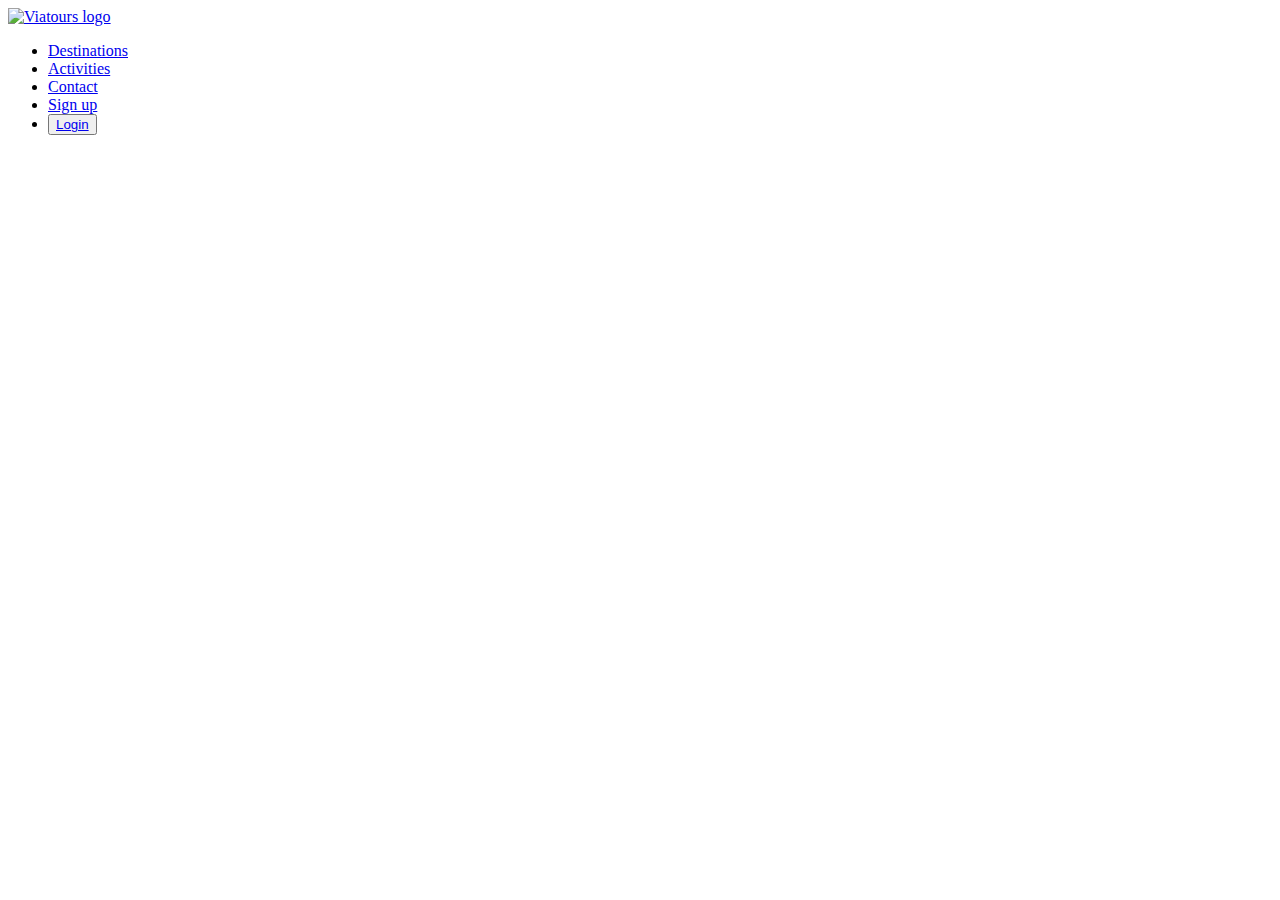
==== contact.html @ e45a0e13 "j'ai creer le navbar de la pgae contact" ====
<!DOCTYPE html>
<html lang="en">
<head>
    <meta charset="UTF-8">
    <meta name="viewport" content="width=device-width, initial-scale=1.0">
    <title>Contact</title>
    <link rel="stylesheet" href="contact.html">
</head>
<body>
    <!-- Nav bar -->
<header class="P1">
    <a href="index.html"><img src="logo.svg.png" alt="Viatours logo"></a>
    <div>
        <ul>
            <li><a href="destination.html">Destinations</a></li>
            <li><a href="Activities.html">Activities</a></li>
            <li><a href="contact.html">Contact</a></li>
            <li><a href="sign up.html">Sign up</a></li>
            <li><button class="login"><a href="login.html"><span id="log">Login</span></a></button></li>
        </ul>
    </div>
 </header>
</body>
</html>
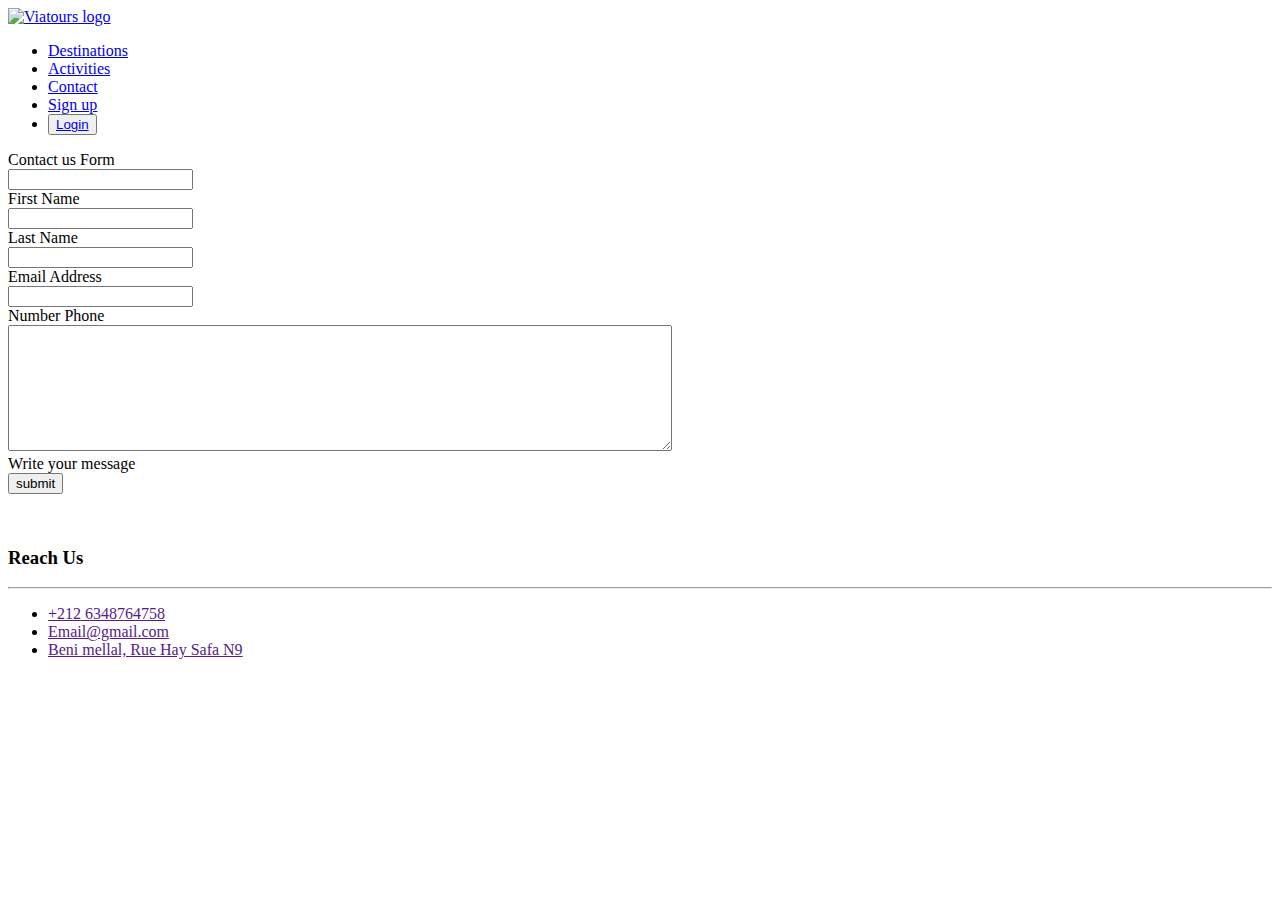
==== commit f82b0de2: "j'ai terminer le main de mon  pgae contact avec css" ====
--- a/contact.html
+++ b/contact.html
@@ -20,5 +20,80 @@
         </ul>
     </div>
  </header>
+ 
+<!-- section -->
+
+<div class="container">
+    <section class="sec-1">
+
+
+ <div class="container1">
+   
+    <form action="#">
+       <div class="text">
+          Contact us Form
+       </div>
+       <div class="form-row">
+          <div class="input-data">
+             <input type="text" required>
+             <div class="underline"></div>
+             <label for="">First Name</label>
+          </div>
+          <div class="input-data">
+             <input type="text" required>
+             <div class="underline"></div>
+             <label for="">Last Name</label>
+          </div>
+       </div>
+       <div class="form-row">
+          <div class="input-data">
+             <input type="text" required>
+             <div class="underline"></div>
+             <label for="">Email Address</label>
+          </div>
+          <div class="input-data">
+             <input type="text" required>
+             <div class="underline"></div>
+             <label for="">Number Phone</label>
+          </div>
+       </div>
+       <div class="form-row">
+       <div class="input-data textarea">
+          <textarea rows="8" cols="80" required></textarea>
+          <br />
+          <div class="underline"></div>
+          <label for="">Write your message</label>
+          <br />
+          <div class="form-row submit-btn">
+             <div class="input-data">
+                <div class="inner"></div>
+                <input type="submit" value="submit">
+             </div>
+          </div>
+         
+          <ul>
+             <a href="" class="icn"><i style="font-size: 35px;" class="fa-brands fa-instagram"></i></a>
+             <a href=""  class="icn"><i style="font-size: 35px;" class="fa-brands fa-linkedin"></i></a>
+             <a href=""  class="icn"><i style="font-size: 35px;" class="fa-brands fa-square-twitter"></i></a>
+          
+           </ul>
+    </form>
+   </div>
+   
+    </section>
+    <section class="sec-2">
+         <img src="626a334a728bdb7be0e1408f_hero image.svg" alt="">
+       <div class="Reach">
+           <h3>Reach Us</h3>
+         <hr>
+         <ul >
+           <li><a class="resaux" href="">+212 6348764758</a></li>
+           <li><a  class="resaux"href="">Email@gmail.com</a></li>
+           <li><a class="resaux" href="">Beni mellal, Rue Hay Safa N9 </a></li>
+         </ul>
+       </div>
+    </section>
+   </div>
+    </div>
 </body>
 </html>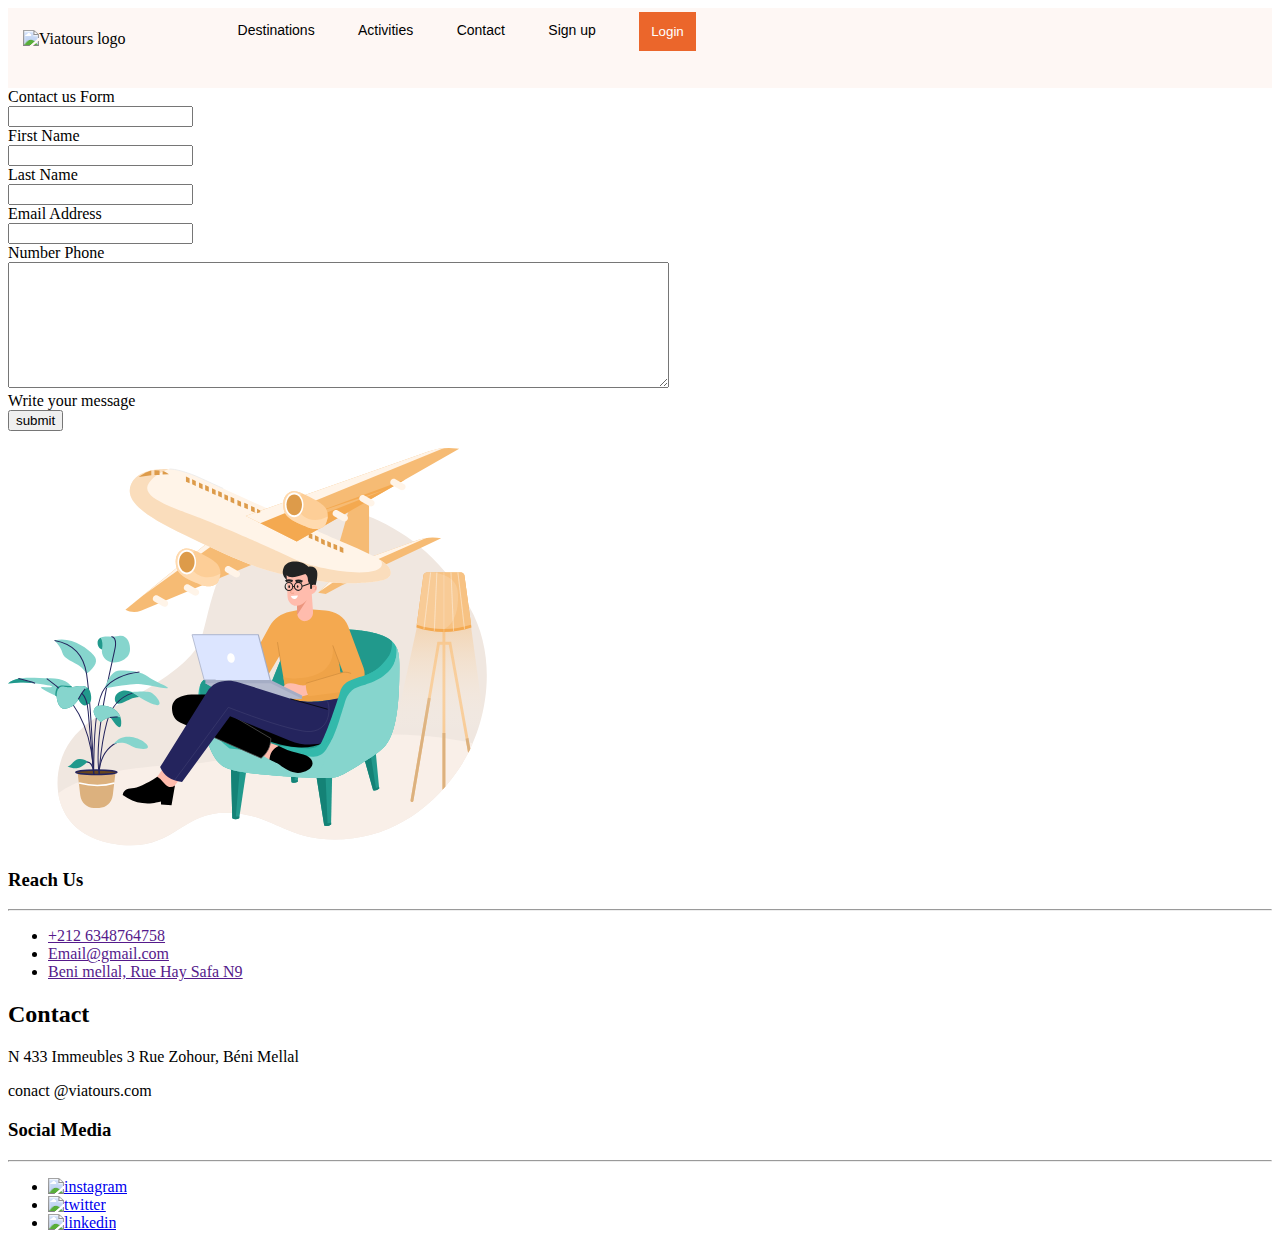
==== commit 801ffcf1: "j'ai ajouter le footer" ====
--- a/contact.html
+++ b/contact.html
@@ -4,12 +4,12 @@
     <meta charset="UTF-8">
     <meta name="viewport" content="width=device-width, initial-scale=1.0">
     <title>Contact</title>
-    <link rel="stylesheet" href="contact.html">
+    <link rel="stylesheet" href="CSS/conatct.css">
 </head>
 <body>
     <!-- Nav bar -->
 <header class="P1">
-    <a href="index.html"><img src="logo.svg.png" alt="Viatours logo"></a>
+    <a href="index.html"><img src="IMAGE/img/logo.svg.png" alt="Viatours logo"></a>
     <div>
         <ul>
             <li><a href="destination.html">Destinations</a></li>
@@ -82,7 +82,7 @@
    
     </section>
     <section class="sec-2">
-         <img src="626a334a728bdb7be0e1408f_hero image.svg" alt="">
+         <img src="IMAGE/Contact/contact.svg" alt="">
        <div class="Reach">
            <h3>Reach Us</h3>
          <hr>
@@ -93,7 +93,19 @@
          </ul>
        </div>
     </section>
+    
    </div>
     </div>
+    <footer>
+      <h2>Contact</h2>
+      <p>N 433 Immeubles 3 Rue Zohour, Béni Mellal</p>
+      <p>conact @viatours.com</p>
+      <h3>Social Media</h3><hr>
+      <ul>
+          <li><a target="_blank" href="IMAGE/img/instagram.png"><img src="img/instagram.png" alt="instagram"></a></li>
+          <li><a href="#"><img src="IMAGE/img/twitter.png" alt="twitter"></a></li>
+          <li><a href="#"><img src="IMAGE/img/linkedin.png" alt="linkedin"></a></li>
+      </ul>
+  </footer>
 </body>
 </html>--- a/CSS/conatct.css
+++ b/CSS/conatct.css
@@ -0,0 +1,36 @@
+/* Header */
+.P1 img{
+    margin-top: 22px;
+    margin-left: 15px;
+  }
+  
+  .P1{
+    background-color: #FEF7F4;
+    height: 80px;
+  }
+  .login{
+    margin-top: -10px;
+    padding: 12px;
+    border: none;
+    background-color: #EB662B;
+  }
+  #log{
+    color: white;
+  }
+  .P1 a{
+    text-decoration: none;
+    color: black;
+  }
+  .P1 ul{
+    font-size: 14px;
+    font-family:'Lucida Sans', 'Lucida Sans Regular', 'Lucida Grande', 'Lucida Sans Unicode', Geneva, Verdana, sans-serif;
+    margin-top: -26px;
+    margin-left: 15%;
+    list-style-type: none;
+    display: flex;
+    gap: 3.1em;
+  }
+  .P1 a:hover{
+    color: #EB662B;
+  }
+  